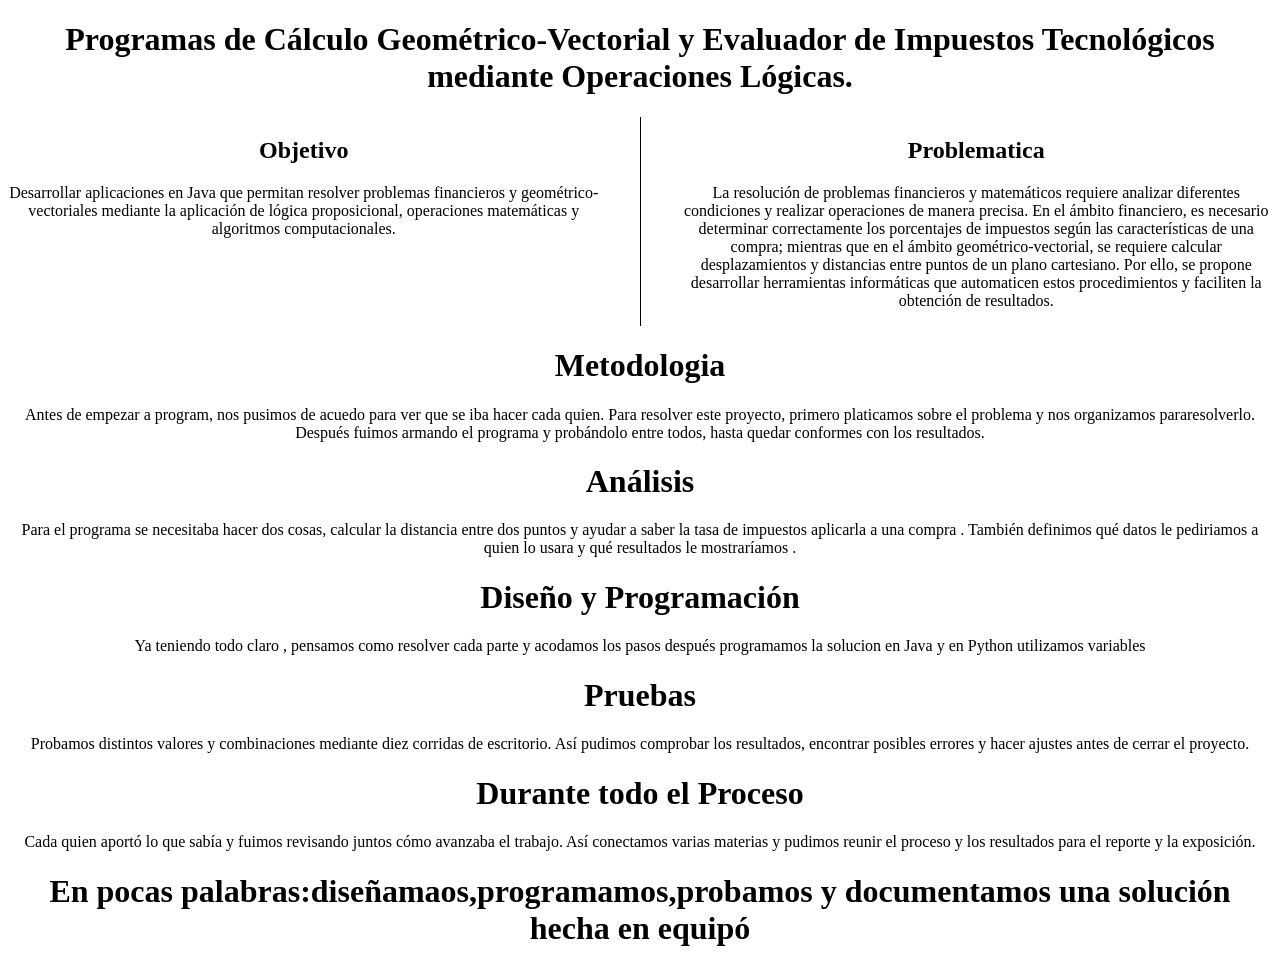
==== index.html @ 3c88379d "agregue el contenido de metodologia" ====
<!DOCTYPE html>
<html lang="es">
<head>
    <link rel="stylesheet" href="css/estilos.css">
    <meta charset="UTF-8">
    <meta name="viewport" content="width=device-width, initial-scale=1.0">
    <title>Document</title>
</head>
<body> <h1>Programas de Cálculo Geométrico-Vectorial y Evaluador de Impuestos Tecnológicos mediante Operaciones Lógicas.</h1>
    <div class="contenedor"> 

     <div class="objetivos">
     <h2>Objetivo</h2>
       <p>Desarrollar aplicaciones en Java que permitan resolver problemas financieros y geométrico-vectoriales mediante la aplicación de lógica proposicional, operaciones matemáticas y algoritmos computacionales.</p>
        </div> 
    <div class="problematica"><h2>Problematica</h2>
     <p>La resolución de problemas financieros y matemáticos requiere analizar diferentes condiciones y realizar operaciones de manera precisa. En el ámbito financiero, es necesario determinar correctamente los porcentajes de impuestos según las características de una compra; mientras que en el ámbito geométrico-vectorial, se requiere calcular desplazamientos y distancias entre puntos de un plano cartesiano. Por ello, se propone desarrollar herramientas informáticas que automaticen estos procedimientos y faciliten la obtención de resultados.</div>
  </div>
   <div class="Metodologia"></div>
  <b><h1>Metodologia </h1></b>
<p>Antes de  empezar a program, nos pusimos de acuedo para ver que se iba hacer cada quien. Para  resolver este proyecto, primero platicamos sobre el problema y nos organizamos pararesolverlo. Después fuimos armando el programa y probándolo entre todos, hasta quedar conformes con los resultados.     </p>
<b><h1>Análisis </h1></b>
<p>Para el programa  se necesitaba hacer  dos cosas, calcular la distancia entre dos puntos y ayudar  a saber la tasa de impuestos aplicarla a una compra . También definimos qué  datos le pediriamos  a quien  lo usara y qué  resultados le mostraríamos . </p>
<b><h1>Diseño y Programación </h1></b>
<p> Ya teniendo todo claro , pensamos como resolver  cada parte  y acodamos  los pasos  después  programamos la solucion en Java y en Python utilizamos  variables </p>
<b><h1> Pruebas </h1></b>
<p>Probamos distintos valores y combinaciones mediante diez corridas de escritorio. Así pudimos comprobar los resultados, encontrar posibles errores y hacer ajustes antes de cerrar el proyecto. </p>
<b><h1> Durante todo el  Proceso  </h1></b>
<p>Cada quien  aportó lo que sabía y fuimos  revisando juntos cómo avanzaba el trabajo. Así  conectamos  varias  materias  y pudimos  reunir el proceso y los resultados  para  el reporte y la exposición. </p>
<b><h1>En  pocas palabras:diseñamaos,programamos,probamos y documentamos una solución hecha en equipó</h1></b>
</div>
</body>
</html>
---- css/estilos.css ----
h1 {
    text-align: center;
}
p, h2 {
    text-align: center;
}
.contenedor {
    display: flex;
    gap: 40px;
}

.objetivos {
    flex: 1;
    border-right: 1px solid black;
    padding-right: 40px;
}

.problematica {
    flex: 1;
}
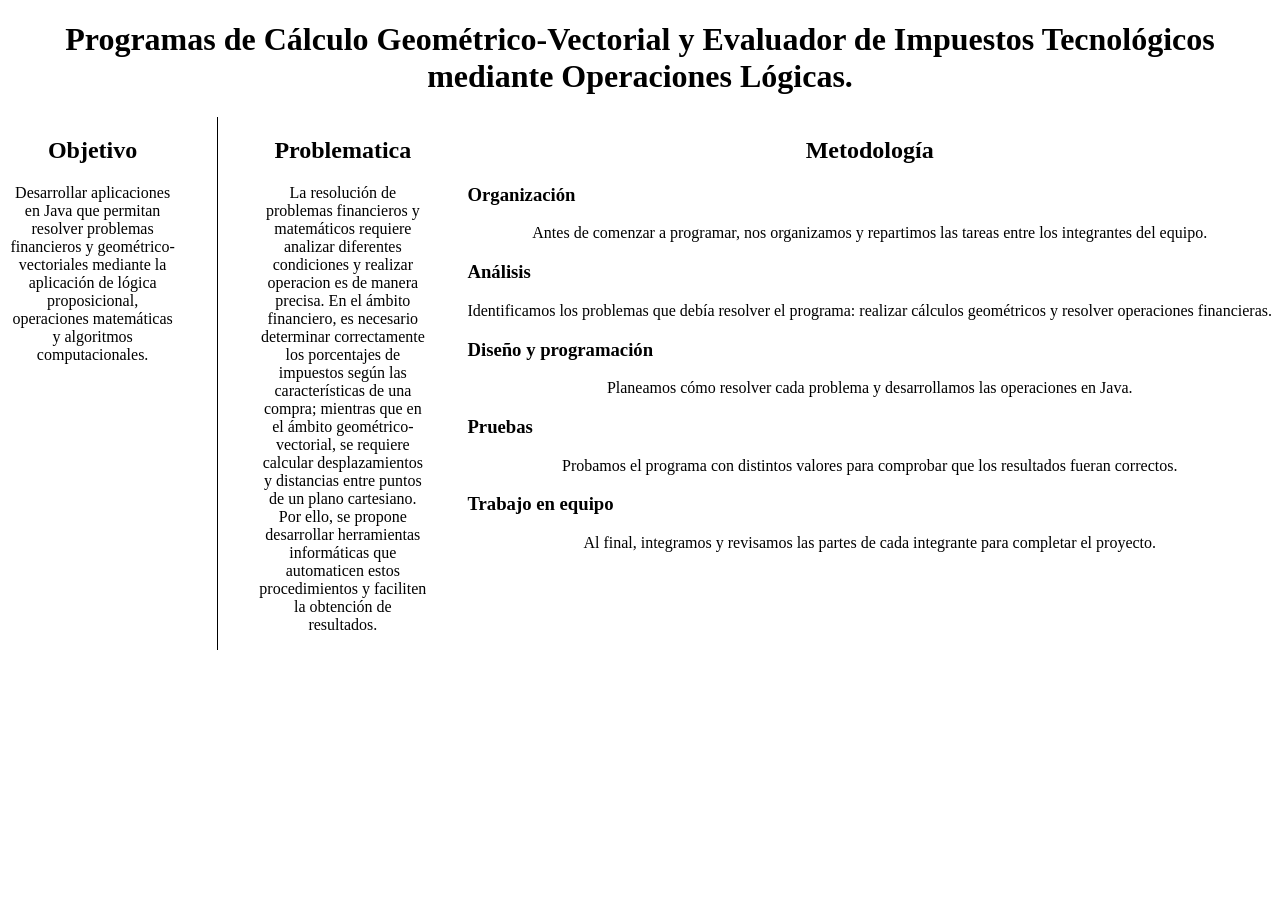
==== commit 05c084c7: "agregue el contenido de metodologia con main" ====
--- a/index.html
+++ b/index.html
@@ -14,20 +14,27 @@
        <p>Desarrollar aplicaciones en Java que permitan resolver problemas financieros y geométrico-vectoriales mediante la aplicación de lógica proposicional, operaciones matemáticas y algoritmos computacionales.</p>
         </div> 
     <div class="problematica"><h2>Problematica</h2>
-     <p>La resolución de problemas financieros y matemáticos requiere analizar diferentes condiciones y realizar operaciones de manera precisa. En el ámbito financiero, es necesario determinar correctamente los porcentajes de impuestos según las características de una compra; mientras que en el ámbito geométrico-vectorial, se requiere calcular desplazamientos y distancias entre puntos de un plano cartesiano. Por ello, se propone desarrollar herramientas informáticas que automaticen estos procedimientos y faciliten la obtención de resultados.</div>
-  </div>
-   <div class="Metodologia"></div>
-  <b><h1>Metodologia </h1></b>
-<p>Antes de  empezar a program, nos pusimos de acuedo para ver que se iba hacer cada quien. Para  resolver este proyecto, primero platicamos sobre el problema y nos organizamos pararesolverlo. Después fuimos armando el programa y probándolo entre todos, hasta quedar conformes con los resultados.     </p>
-<b><h1>Análisis </h1></b>
-<p>Para el programa  se necesitaba hacer  dos cosas, calcular la distancia entre dos puntos y ayudar  a saber la tasa de impuestos aplicarla a una compra . También definimos qué  datos le pediriamos  a quien  lo usara y qué  resultados le mostraríamos . </p>
-<b><h1>Diseño y Programación </h1></b>
-<p> Ya teniendo todo claro , pensamos como resolver  cada parte  y acodamos  los pasos  después  programamos la solucion en Java y en Python utilizamos  variables </p>
-<b><h1> Pruebas </h1></b>
-<p>Probamos distintos valores y combinaciones mediante diez corridas de escritorio. Así pudimos comprobar los resultados, encontrar posibles errores y hacer ajustes antes de cerrar el proyecto. </p>
-<b><h1> Durante todo el  Proceso  </h1></b>
-<p>Cada quien  aportó lo que sabía y fuimos  revisando juntos cómo avanzaba el trabajo. Así  conectamos  varias  materias  y pudimos  reunir el proceso y los resultados  para  el reporte y la exposición. </p>
-<b><h1>En  pocas palabras:diseñamaos,programamos,probamos y documentamos una solución hecha en equipó</h1></b>
+     <p>La resolución de problemas financieros y matemáticos requiere analizar diferentes condiciones y realizar operacion
+        es de manera precisa. En el ámbito financiero, es necesario determinar correctamente los porcentajes de impuestos según las características de una compra; mientras que en el ámbito geométrico-vectorial, se requiere calcular desplazamientos y distancias entre puntos de un plano cartesiano. Por ello, se propone desarrollar herramientas informáticas que automaticen estos procedimientos y faciliten la obtención de resultados.</div>
+ 
+        <div class="metodologia">
+  <h2>Metodología</h2>
+
+  <h3>Organización</h3>
+  <p>Antes de comenzar a programar, nos organizamos y repartimos las tareas entre los integrantes del equipo.</p>
+
+  <h3>Análisis</h3>
+  <p>Identificamos los problemas que debía resolver el programa: realizar cálculos geométricos y resolver operaciones financieras.</p>
+
+  <h3>Diseño y programación</h3>
+  <p>Planeamos cómo resolver cada problema y desarrollamos las operaciones en Java.</p>
+
+  <h3>Pruebas</h3>
+  <p>Probamos el programa con distintos valores para comprobar que los resultados fueran correctos.</p>
+
+  <h3>Trabajo en equipo</h3>
+  <p>Al final, integramos y revisamos las partes de cada integrante para completar el proyecto.</p>
 </div>
+    </div>
 </body>
 </html>
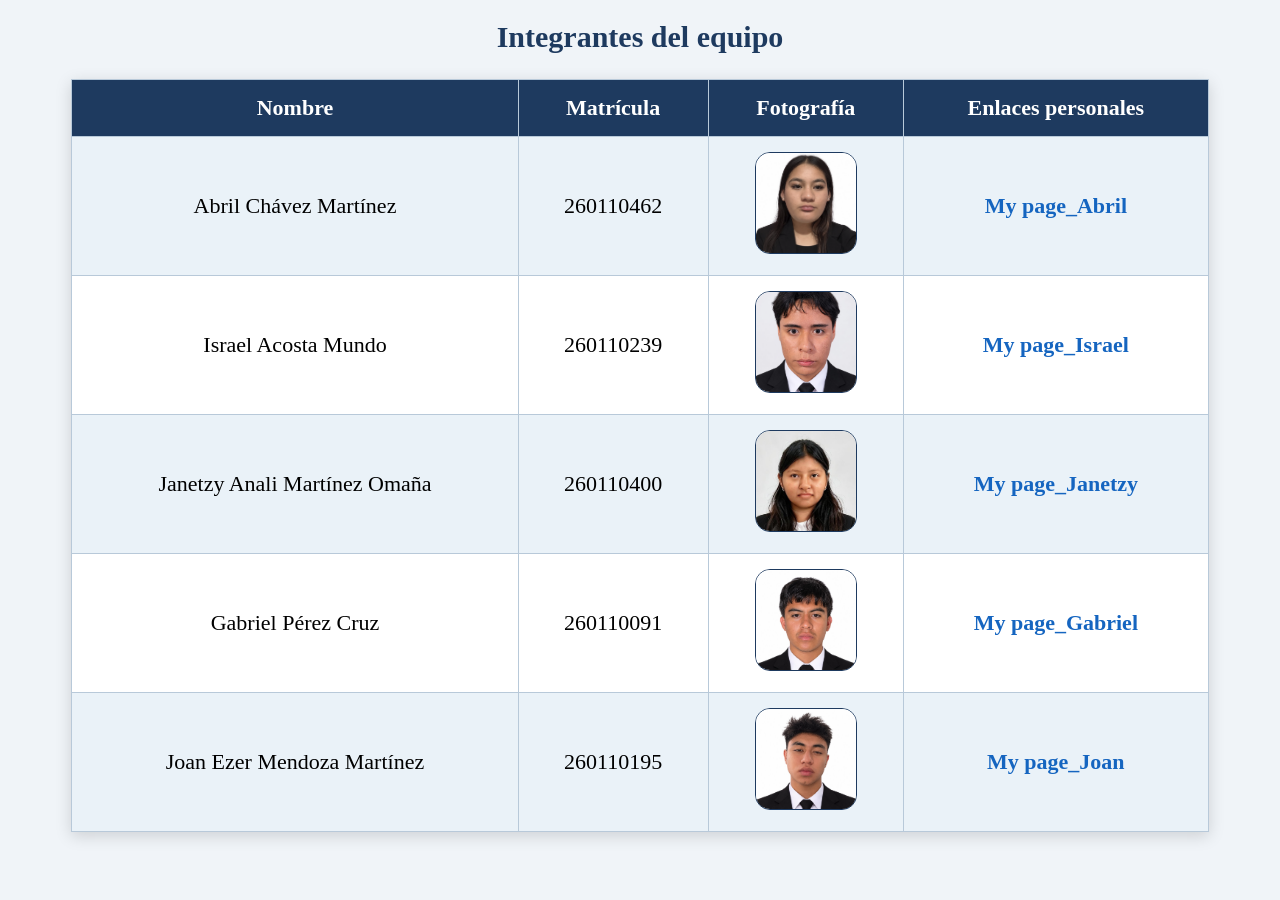
==== commit b5938a3b: "Se agrego tabla de datos" ====
--- a/index.html
+++ b/index.html
@@ -1,40 +1,67 @@
 <!DOCTYPE html>
-<html lang="es">
+<html>
 <head>
+    <title>Mi proyecto</title>
     <link rel="stylesheet" href="css/estilos.css">
-    <meta charset="UTF-8">
-    <meta name="viewport" content="width=device-width, initial-scale=1.0">
-    <title>Document</title>
 </head>
-<body> <h1>Programas de Cálculo Geométrico-Vectorial y Evaluador de Impuestos Tecnológicos mediante Operaciones Lógicas.</h1>
-    <div class="contenedor"> 
 
-     <div class="objetivos">
-     <h2>Objetivo</h2>
-       <p>Desarrollar aplicaciones en Java que permitan resolver problemas financieros y geométrico-vectoriales mediante la aplicación de lógica proposicional, operaciones matemáticas y algoritmos computacionales.</p>
-        </div> 
-    <div class="problematica"><h2>Problematica</h2>
-     <p>La resolución de problemas financieros y matemáticos requiere analizar diferentes condiciones y realizar operacion
-        es de manera precisa. En el ámbito financiero, es necesario determinar correctamente los porcentajes de impuestos según las características de una compra; mientras que en el ámbito geométrico-vectorial, se requiere calcular desplazamientos y distancias entre puntos de un plano cartesiano. Por ello, se propone desarrollar herramientas informáticas que automaticen estos procedimientos y faciliten la obtención de resultados.</div>
- 
-        <div class="metodologia">
-  <h2>Metodología</h2>
+<body>
+<h1>Integrantes del equipo</h1>
 
-  <h3>Organización</h3>
-  <p>Antes de comenzar a programar, nos organizamos y repartimos las tareas entre los integrantes del equipo.</p>
+<table>
+    <tr>
+        <th>Nombre</th>
+        <th>Matrícula</th>
+        <th>Fotografía</th>
+        <th>Enlaces personales</th>
+    </tr>
 
-  <h3>Análisis</h3>
-  <p>Identificamos los problemas que debía resolver el programa: realizar cálculos geométricos y resolver operaciones financieras.</p>
+    <tr>
+        <td>Abril Chávez Martínez</td>
+        <td>260110462</td>
+        <td><img src="integrante1.jpg.png" width="100"></td>
+        <td><a href="https://260110462-beep.github.io/my-page/" target="_blank">
+            My page_Abril
+        </a></td>
+    </tr>
 
-  <h3>Diseño y programación</h3>
-  <p>Planeamos cómo resolver cada problema y desarrollamos las operaciones en Java.</p>
+    <tr>
+        <td>Israel Acosta Mundo</td>
+        <td>260110239</td>
+        <td><img src="integrante2.jpg.jpeg" width="100"></td>
+        <td><a href="https://mymund.github.io/My-Page/" target="_blank">
+            My page_Israel
+        </a></td>
+    </tr>
 
-  <h3>Pruebas</h3>
-  <p>Probamos el programa con distintos valores para comprobar que los resultados fueran correctos.</p>
+    <tr>
+        <td>Janetzy Anali Martínez Omaña</td>
+        <td>260110400</td>
+        <td><img src="integrante3.jpg.jpeg" width="100"></td>
+        <td><a href="https://260110400-commits.github.io/mypaguina/" target="_blank">
+            My page_Janetzy
+        </a></td>
+    </tr>
 
-  <h3>Trabajo en equipo</h3>
-  <p>Al final, integramos y revisamos las partes de cada integrante para completar el proyecto.</p>
-</div>
-    </div>
+    <tr>
+        <td>Gabriel Pérez Cruz</td>
+        <td>260110091</td>
+        <td><img src="integrante4.jpg.jpeg" width="100"></td>
+        <td> <a href="https://gabo10-debug.github.io/my-page/" target="_blank">
+            My page_Gabriel
+        </a></td>
+    </tr>
+
+    <tr>
+        <td>Joan Ezer Mendoza Martínez</td>
+        <td>260110195</td>
+        <td><img src="integrante5.jpg.jpeg" width="100"></td>
+        <td> <a href="https://joanezer.github.io/my-page/" target="_blank">
+            My page_Joan
+        </a></td>
+    </tr>
+</table>
+
+
 </body>
-</html>
+</html>
--- a/css/estilos.css
+++ b/css/estilos.css
@@ -1,20 +1,64 @@
+body {
+    background-color: #F0F4F8;
+}
 h1 {
     text-align: center;
+    font-size: 30px;
+    color: #1E3A5F;
 }
-p, h2 {
+
+table {
+    width: 90%;
+    margin: 25px auto;
+    border-collapse: collapse;
+    border: 1px solid #1E3A5F;
+    box-shadow: 0px 4px 15px rgba(0, 0, 0, 0.15);
+}
+
+th {
+    font-size: 22px;
+    background-color: #1E3A5F;
+    color: white;
+}
+
+td {
+    font-size: 22px;
+}
+
+th, td {
+    border: 1.5px solid #B8C9D9;
+    padding: 15px;
     text-align: center;
 }
-.contenedor {
-    display: flex;
-    gap: 40px;
+
+tr:nth-child(even) {
+    background-color: #EAF2F8;
 }
 
-.objetivos {
-    flex: 1;
-    border-right: 1px solid black;
-    padding-right: 40px;
+tr:nth-child(odd) {
+    background-color: white;
 }
 
-.problematica {
-    flex: 1;
-}+tr:hover {
+    background-color: #D6EAF8;
+    transition: 0.3s;
+}
+
+td img {
+    width: 100px;
+    height: 100px;
+    object-fit: cover;
+    border-radius: 15px;
+    border: 0.5px solid #1E3A5F;
+}
+
+a {
+    color: #1565C0;
+    text-decoration: none;
+    font-weight: bold;
+}
+
+a:hover {
+    color: #E67E22;
+    text-decoration: underline;
+}
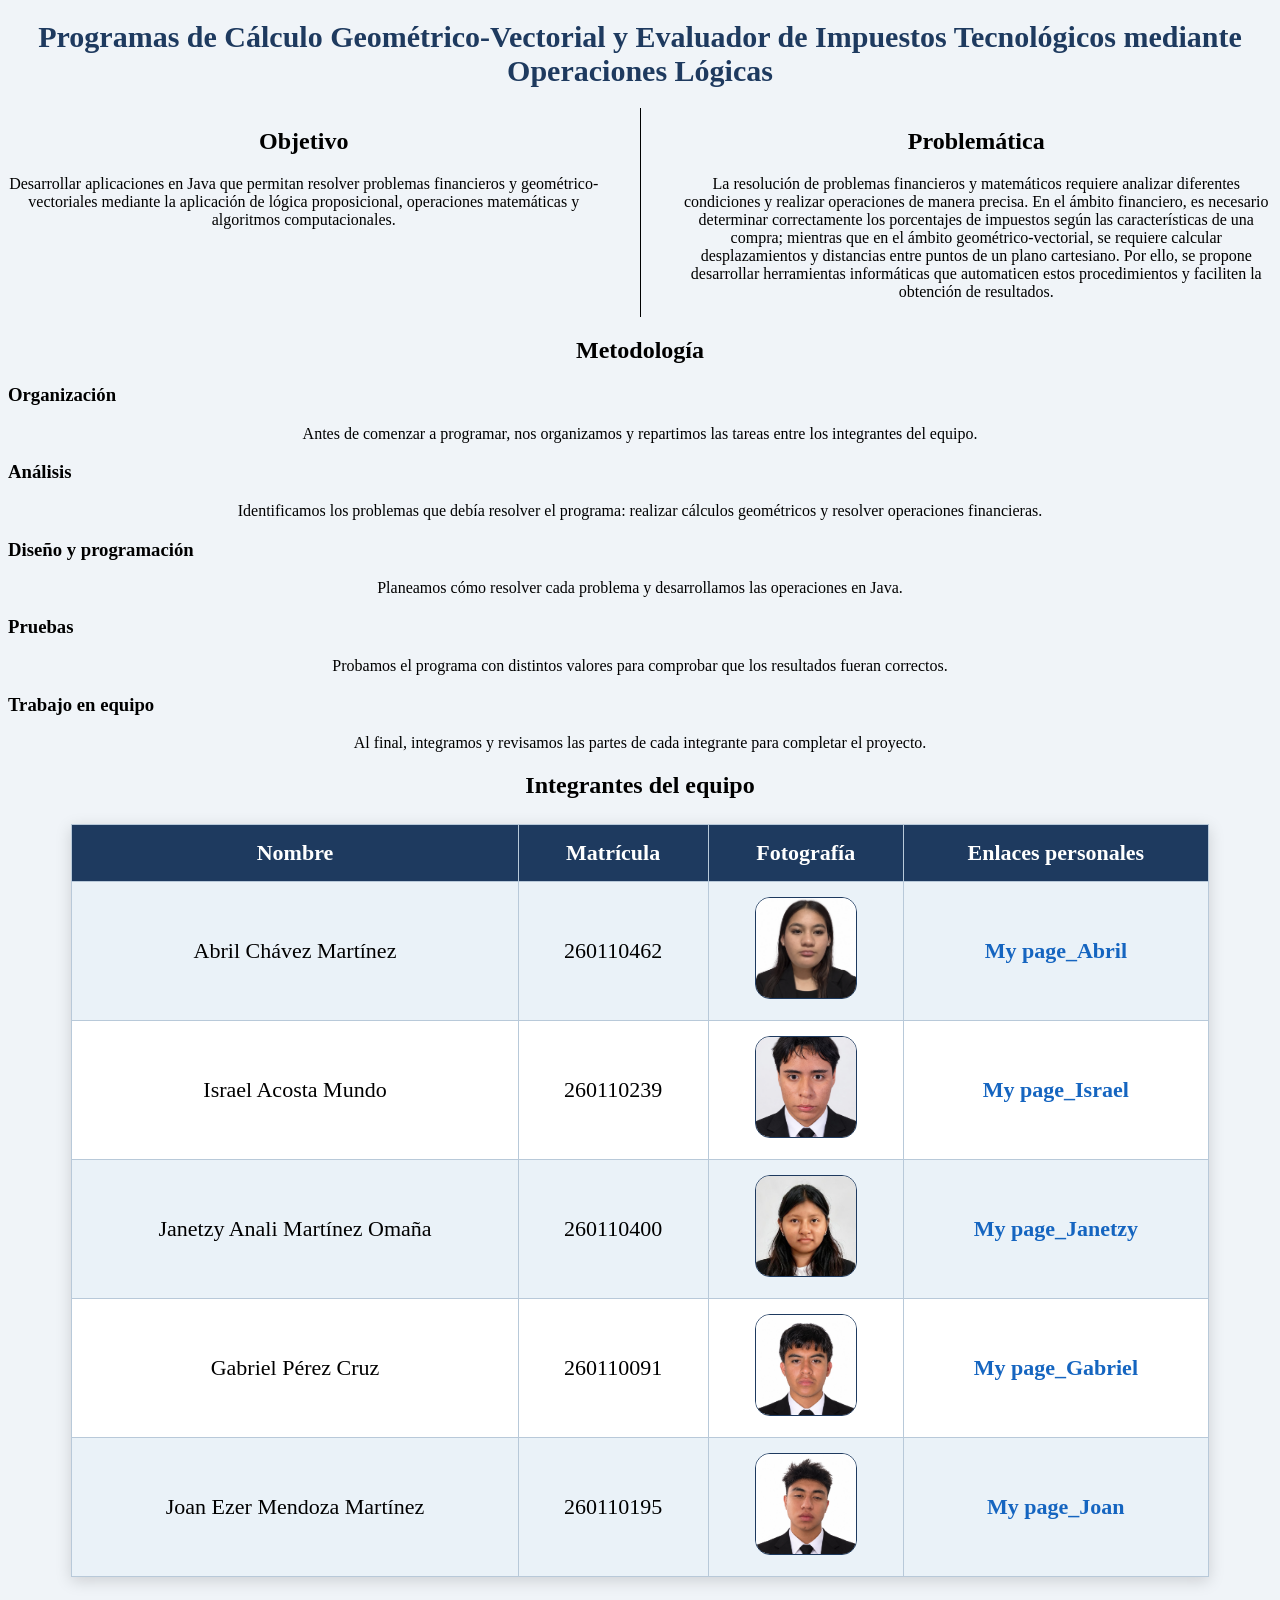
==== commit ba2c0056: "Se resolvio problema de ramas" ====
--- a/index.html
+++ b/index.html
@@ -1,67 +1,95 @@
+
 <!DOCTYPE html>
-<html>
+<html lang="es">
 <head>
+    <meta charset="UTF-8">
+    <meta name="viewport" content="width=device-width, initial-scale=1.0">
     <title>Mi proyecto</title>
     <link rel="stylesheet" href="css/estilos.css">
 </head>
 
 <body>
-<h1>Integrantes del equipo</h1>
 
-<table>
-    <tr>
-        <th>Nombre</th>
-        <th>Matrícula</th>
-        <th>Fotografía</th>
-        <th>Enlaces personales</th>
-    </tr>
+    <h1>Programas de Cálculo Geométrico-Vectorial y Evaluador de Impuestos Tecnológicos mediante Operaciones Lógicas</h1>
 
-    <tr>
-        <td>Abril Chávez Martínez</td>
-        <td>260110462</td>
-        <td><img src="integrante1.jpg.png" width="100"></td>
-        <td><a href="https://260110462-beep.github.io/my-page/" target="_blank">
-            My page_Abril
-        </a></td>
-    </tr>
+    <div class="contenedor">
 
-    <tr>
-        <td>Israel Acosta Mundo</td>
-        <td>260110239</td>
-        <td><img src="integrante2.jpg.jpeg" width="100"></td>
-        <td><a href="https://mymund.github.io/My-Page/" target="_blank">
-            My page_Israel
-        </a></td>
-    </tr>
+        <div class="objetivos">
+            <h2>Objetivo</h2>
+            <p>Desarrollar aplicaciones en Java que permitan resolver problemas financieros y geométrico-vectoriales mediante la aplicación de lógica proposicional, operaciones matemáticas y algoritmos computacionales.</p>
+        </div>
 
-    <tr>
-        <td>Janetzy Anali Martínez Omaña</td>
-        <td>260110400</td>
-        <td><img src="integrante3.jpg.jpeg" width="100"></td>
-        <td><a href="https://260110400-commits.github.io/mypaguina/" target="_blank">
-            My page_Janetzy
-        </a></td>
-    </tr>
+        <div class="problematica">
+            <h2>Problemática</h2>
+            <p>La resolución de problemas financieros y matemáticos requiere analizar diferentes condiciones y realizar operaciones de manera precisa. En el ámbito financiero, es necesario determinar correctamente los porcentajes de impuestos según las características de una compra; mientras que en el ámbito geométrico-vectorial, se requiere calcular desplazamientos y distancias entre puntos de un plano cartesiano. Por ello, se propone desarrollar herramientas informáticas que automaticen estos procedimientos y faciliten la obtención de resultados.</p>
+        </div>
 
-    <tr>
-        <td>Gabriel Pérez Cruz</td>
-        <td>260110091</td>
-        <td><img src="integrante4.jpg.jpeg" width="100"></td>
-        <td> <a href="https://gabo10-debug.github.io/my-page/" target="_blank">
-            My page_Gabriel
-        </a></td>
-    </tr>
+    </div>
 
-    <tr>
-        <td>Joan Ezer Mendoza Martínez</td>
-        <td>260110195</td>
-        <td><img src="integrante5.jpg.jpeg" width="100"></td>
-        <td> <a href="https://joanezer.github.io/my-page/" target="_blank">
-            My page_Joan
-        </a></td>
-    </tr>
-</table>
+    <div class="metodologia">
+        <h2>Metodología</h2>
 
+        <h3>Organización</h3>
+        <p>Antes de comenzar a programar, nos organizamos y repartimos las tareas entre los integrantes del equipo.</p>
+
+        <h3>Análisis</h3>
+        <p>Identificamos los problemas que debía resolver el programa: realizar cálculos geométricos y resolver operaciones financieras.</p>
+
+        <h3>Diseño y programación</h3>
+        <p>Planeamos cómo resolver cada problema y desarrollamos las operaciones en Java.</p>
+
+        <h3>Pruebas</h3>
+        <p>Probamos el programa con distintos valores para comprobar que los resultados fueran correctos.</p>
+
+        <h3>Trabajo en equipo</h3>
+        <p>Al final, integramos y revisamos las partes de cada integrante para completar el proyecto.</p>
+    </div>
+
+    <h2>Integrantes del equipo</h2>
+
+    <table>
+        <tr>
+            <th>Nombre</th>
+            <th>Matrícula</th>
+            <th>Fotografía</th>
+            <th>Enlaces personales</th>
+        </tr>
+
+        <tr>
+            <td>Abril Chávez Martínez</td>
+            <td>260110462</td>
+            <td><img src="integrante1.jpg.png" width="100"></td>
+            <td><a href="https://260110462-beep.github.io/my-page/" target="_blank">My page_Abril</a></td>
+        </tr>
+
+        <tr>
+            <td>Israel Acosta Mundo</td>
+            <td>260110239</td>
+            <td><img src="integrante2.jpg.jpeg" width="100"></td>
+            <td><a href="https://mymund.github.io/My-Page/" target="_blank">My page_Israel</a></td>
+        </tr>
+
+        <tr>
+            <td>Janetzy Anali Martínez Omaña</td>
+            <td>260110400</td>
+            <td><img src="integrante3.jpg.jpeg" width="100"></td>
+            <td><a href="https://260110400-commits.github.io/mypaguina/" target="_blank">My page_Janetzy</a></td>
+        </tr>
+
+        <tr>
+            <td>Gabriel Pérez Cruz</td>
+            <td>260110091</td>
+            <td><img src="integrante4.jpg.jpeg" width="100"></td>
+            <td><a href="https://gabo10-debug.github.io/my-page/" target="_blank">My page_Gabriel</a></td>
+        </tr>
+
+        <tr>
+            <td>Joan Ezer Mendoza Martínez</td>
+            <td>260110195</td>
+            <td><img src="integrante5.jpg.jpeg" width="100"></td>
+            <td><a href="https://joanezer.github.io/my-page/" target="_blank">My page_Joan</a></td>
+        </tr>
+    </table>
 
 </body>
-</html>+</html>
--- a/css/estilos.css
+++ b/css/estilos.css
@@ -1,12 +1,35 @@
+
 body {
     background-color: #F0F4F8;
 }
+
 h1 {
     text-align: center;
     font-size: 30px;
     color: #1E3A5F;
 }
 
+p, h2 {
+    text-align: center;
+}
+
+/* Secciones de objetivos y problemática */
+.contenedor {
+    display: flex;
+    gap: 40px;
+}
+
+.objetivos {
+    flex: 1;
+    border-right: 1px solid black;
+    padding-right: 40px;
+}
+
+.problematica {
+    flex: 1;
+}
+
+/* Tabla de integrantes */
 table {
     width: 90%;
     margin: 25px auto;
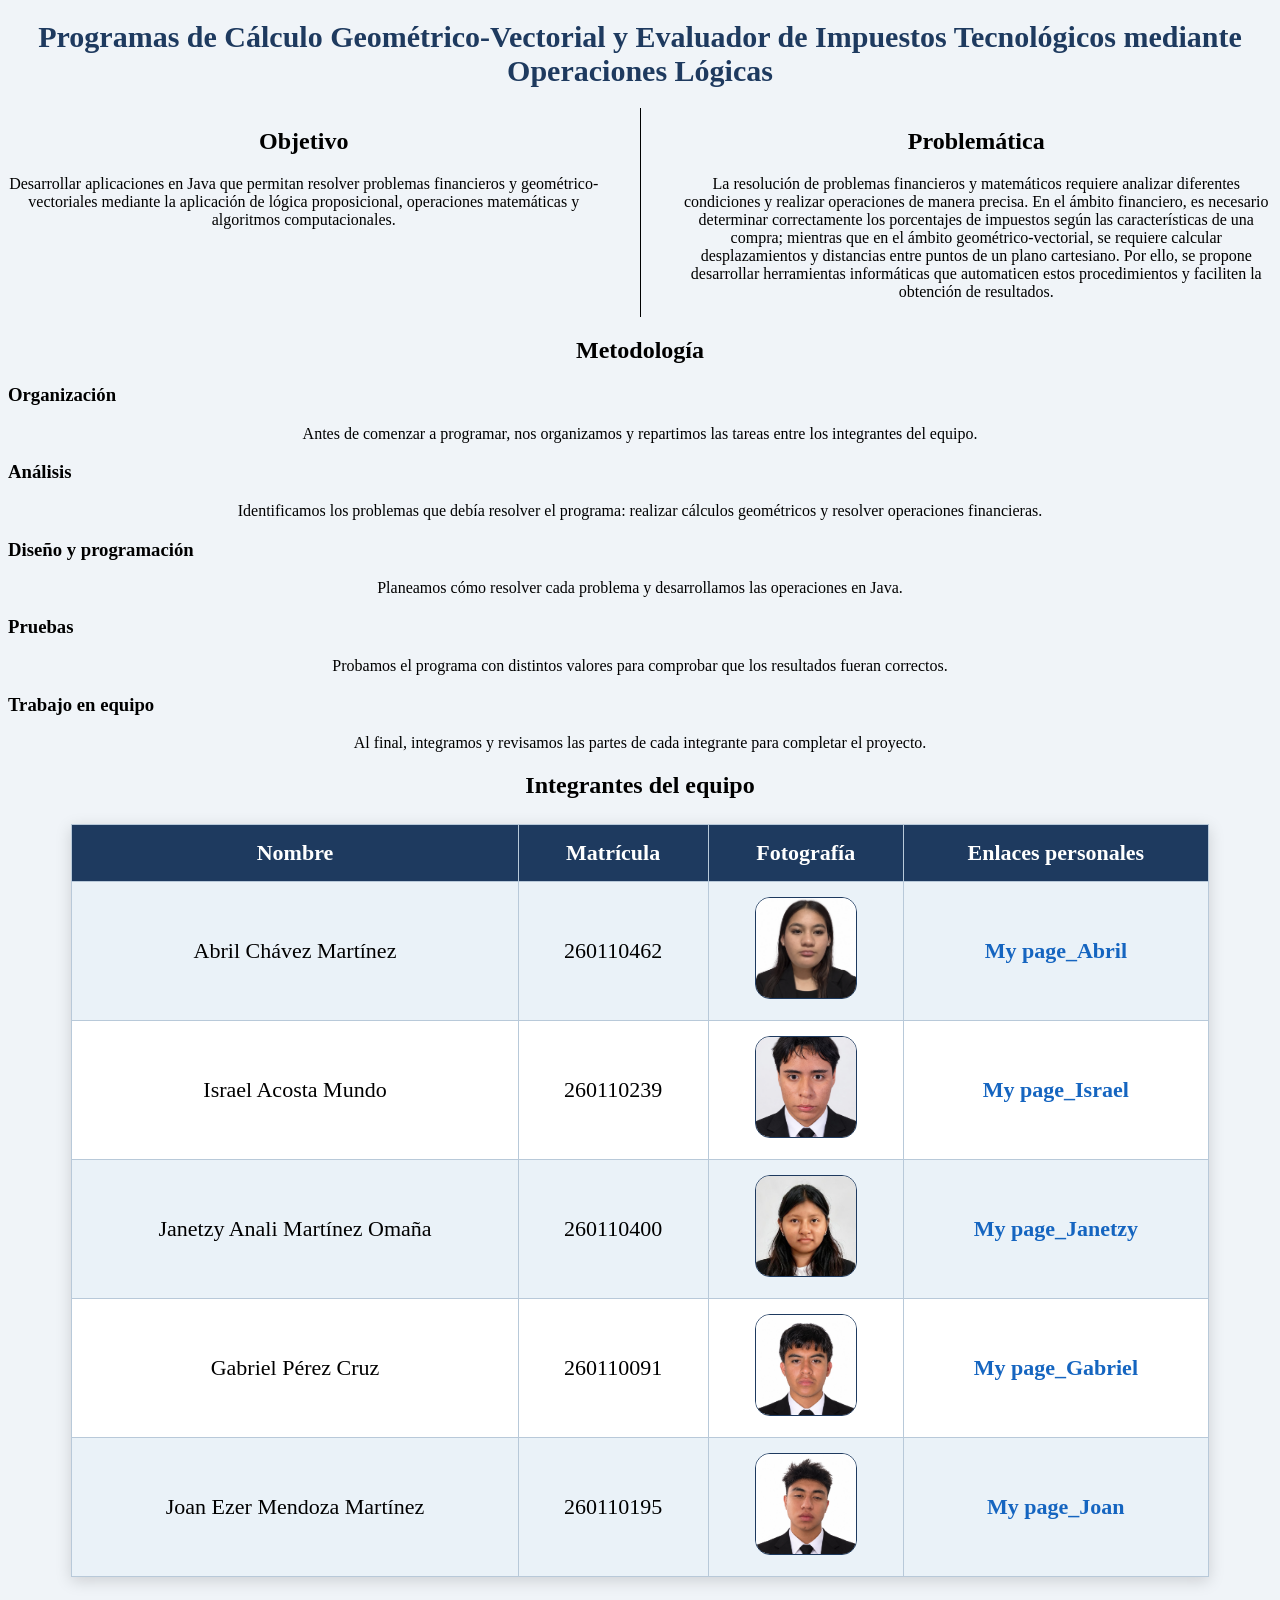
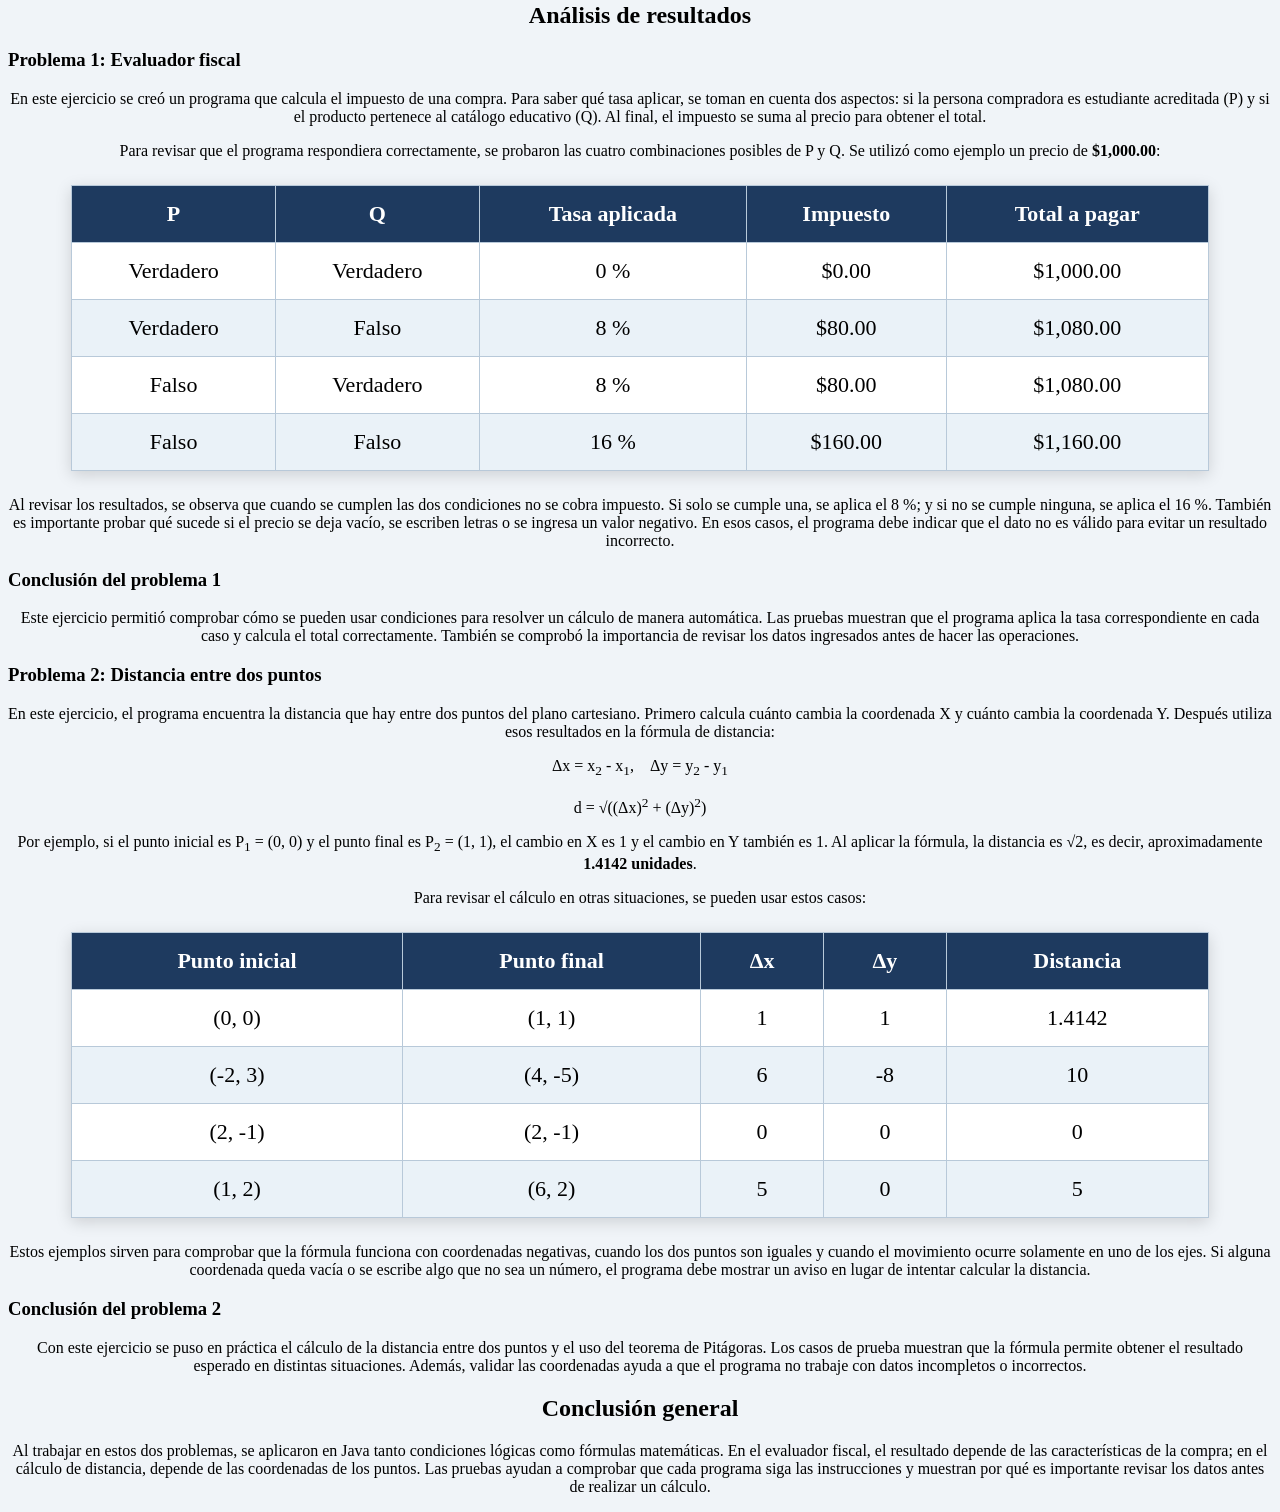
==== commit 53884ea1: "T12:agrege un analisis y conclusion del problema 1y2" ====
--- a/index.html
+++ b/index.html
@@ -58,38 +58,218 @@
         <tr>
             <td>Abril Chávez Martínez</td>
             <td>260110462</td>
-            <td><img src="integrante1.jpg.png" width="100"></td>
+            <td><img src="Imagenes/Integrantes/integrante1.jpg.png" width="100"></td>
             <td><a href="https://260110462-beep.github.io/my-page/" target="_blank">My page_Abril</a></td>
         </tr>
 
         <tr>
             <td>Israel Acosta Mundo</td>
             <td>260110239</td>
-            <td><img src="integrante2.jpg.jpeg" width="100"></td>
+            <td><img src="Imagenes/Integrantes/integrante2.jpg.jpeg" width="100"></td>
             <td><a href="https://mymund.github.io/My-Page/" target="_blank">My page_Israel</a></td>
         </tr>
 
         <tr>
             <td>Janetzy Anali Martínez Omaña</td>
             <td>260110400</td>
-            <td><img src="integrante3.jpg.jpeg" width="100"></td>
+            <td><img src="Imagenes/Integrantes/integrante3.jpg.jpeg" width="100"></td>
             <td><a href="https://260110400-commits.github.io/mypaguina/" target="_blank">My page_Janetzy</a></td>
         </tr>
 
         <tr>
             <td>Gabriel Pérez Cruz</td>
             <td>260110091</td>
-            <td><img src="integrante4.jpg.jpeg" width="100"></td>
+            <td><img src="Imagenes/Integrantes/integrante4.jpg.jpeg" width="100"></td>
             <td><a href="https://gabo10-debug.github.io/my-page/" target="_blank">My page_Gabriel</a></td>
         </tr>
 
         <tr>
             <td>Joan Ezer Mendoza Martínez</td>
             <td>260110195</td>
-            <td><img src="integrante5.jpg.jpeg" width="100"></td>
+            <td><img src="Imagenes/Integrantes/integrante5.jpg.jpeg" width="100"></td>
             <td><a href="https://joanezer.github.io/my-page/" target="_blank">My page_Joan</a></td>
         </tr>
     </table>
+    <h2>Análisis de resultados</h2>
+
+    <h3>Problema 1: Evaluador fiscal</h3>
+
+    <p>
+        En este ejercicio se creó un programa que calcula el impuesto de una compra.
+        Para saber qué tasa aplicar, se toman en cuenta dos aspectos: si la persona
+        compradora es estudiante acreditada (P) y si el producto pertenece al
+        catálogo educativo (Q). Al final, el impuesto se suma al precio para obtener
+        el total.
+    </p>
+
+    <p>
+        Para revisar que el programa respondiera correctamente, se probaron las
+        cuatro combinaciones posibles de P y Q. Se utilizó como ejemplo un precio de
+        <strong>$1,000.00</strong>:
+    </p>
+
+    <table border="1">
+        <thead>
+            <tr>
+                <th>P</th>
+                <th>Q</th>
+                <th>Tasa aplicada</th>
+                <th>Impuesto</th>
+                <th>Total a pagar</th>
+            </tr>
+        </thead>
+        <tbody>
+            <tr>
+                <td>Verdadero</td>
+                <td>Verdadero</td>
+                <td>0 %</td>
+                <td>$0.00</td>
+                <td>$1,000.00</td>
+            </tr>
+            <tr>
+                <td>Verdadero</td>
+                <td>Falso</td>
+                <td>8 %</td>
+                <td>$80.00</td>
+                <td>$1,080.00</td>
+            </tr>
+            <tr>
+                <td>Falso</td>
+                <td>Verdadero</td>
+                <td>8 %</td>
+                <td>$80.00</td>
+                <td>$1,080.00</td>
+            </tr>
+            <tr>
+                <td>Falso</td>
+                <td>Falso</td>
+                <td>16 %</td>
+                <td>$160.00</td>
+                <td>$1,160.00</td>
+            </tr>
+        </tbody>
+    </table>
+
+    <p>
+        Al revisar los resultados, se observa que cuando se cumplen las dos
+        condiciones no se cobra impuesto. Si solo se cumple una, se aplica el 8 %;
+        y si no se cumple ninguna, se aplica el 16 %. También es importante probar
+        qué sucede si el precio se deja vacío, se escriben letras o se ingresa un
+        valor negativo. En esos casos, el programa debe indicar que el dato no es
+        válido para evitar un resultado incorrecto.
+    </p>
+
+    <h3>Conclusión del problema 1</h3>
+
+    <p>
+        Este ejercicio permitió comprobar cómo se pueden usar condiciones para
+        resolver un cálculo de manera automática. Las pruebas muestran que el
+        programa aplica la tasa correspondiente en cada caso y calcula el total
+        correctamente. También se comprobó la importancia de revisar los datos
+        ingresados antes de hacer las operaciones.
+    </p>
+
+    <h3>Problema 2: Distancia entre dos puntos</h3>
+
+    <p>
+        En este ejercicio, el programa encuentra la distancia que hay entre dos
+        puntos del plano cartesiano. Primero calcula cuánto cambia la coordenada X
+        y cuánto cambia la coordenada Y. Después utiliza esos resultados en la
+        fórmula de distancia:
+    </p>
+
+    <p>
+        &Delta;x = x<sub>2</sub> - x<sub>1</sub>,
+        &nbsp;&nbsp;
+        &Delta;y = y<sub>2</sub> - y<sub>1</sub>
+    </p>
+
+    <p>
+        d = &radic;((&Delta;x)<sup>2</sup> + (&Delta;y)<sup>2</sup>)
+    </p>
+
+    <p>
+        Por ejemplo, si el punto inicial es P<sub>1</sub> = (0, 0) y el punto final
+        es P<sub>2</sub> = (1, 1), el cambio en X es 1 y el cambio en Y también es 1.
+        Al aplicar la fórmula, la distancia es &radic;2, es decir,
+        aproximadamente <strong>1.4142 unidades</strong>.
+    </p>
+
+    <p>
+        Para revisar el cálculo en otras situaciones, se pueden usar estos casos:
+    </p>
+
+    <table border="1">
+        <thead>
+            <tr>
+                <th>Punto inicial</th>
+                <th>Punto final</th>
+                <th>&Delta;x</th>
+                <th>&Delta;y</th>
+                <th>Distancia</th>
+            </tr>
+        </thead>
+        <tbody>
+            <tr>
+                <td>(0, 0)</td>
+                <td>(1, 1)</td>
+                <td>1</td>
+                <td>1</td>
+                <td>1.4142</td>
+            </tr>
+            <tr>
+                <td>(-2, 3)</td>
+                <td>(4, -5)</td>
+                <td>6</td>
+                <td>-8</td>
+                <td>10</td>
+            </tr>
+            <tr>
+                <td>(2, -1)</td>
+                <td>(2, -1)</td>
+                <td>0</td>
+                <td>0</td>
+                <td>0</td>
+            </tr>
+            <tr>
+                <td>(1, 2)</td>
+                <td>(6, 2)</td>
+                <td>5</td>
+                <td>0</td>
+                <td>5</td>
+            </tr>
+        </tbody>
+    </table>
+
+    <p>
+        Estos ejemplos sirven para comprobar que la fórmula funciona con coordenadas
+        negativas, cuando los dos puntos son iguales y cuando el movimiento ocurre
+        solamente en uno de los ejes. Si alguna coordenada queda vacía o se escribe
+        algo que no sea un número, el programa debe mostrar un aviso en lugar de
+        intentar calcular la distancia.
+    </p>
+
+    <h3>Conclusión del problema 2</h3>
+
+    <p>
+        Con este ejercicio se puso en práctica el cálculo de la distancia entre dos
+        puntos y el uso del teorema de Pitágoras. Los casos de prueba muestran que
+        la fórmula permite obtener el resultado esperado en distintas situaciones.
+        Además, validar las coordenadas ayuda a que el programa no trabaje con datos
+        incompletos o incorrectos.
+    </p>
+
+    <h2>Conclusión general</h2>
+
+    <p>
+        Al trabajar en estos dos problemas, se aplicaron en Java tanto condiciones
+        lógicas como fórmulas matemáticas. En el evaluador fiscal, el resultado
+        depende de las características de la compra; en el cálculo de distancia,
+        depende de las coordenadas de los puntos. Las pruebas ayudan a comprobar
+        que cada programa siga las instrucciones y muestran por qué es importante
+        revisar los datos antes de realizar un cálculo.
+    </p>
+
 
 </body>
 </html>
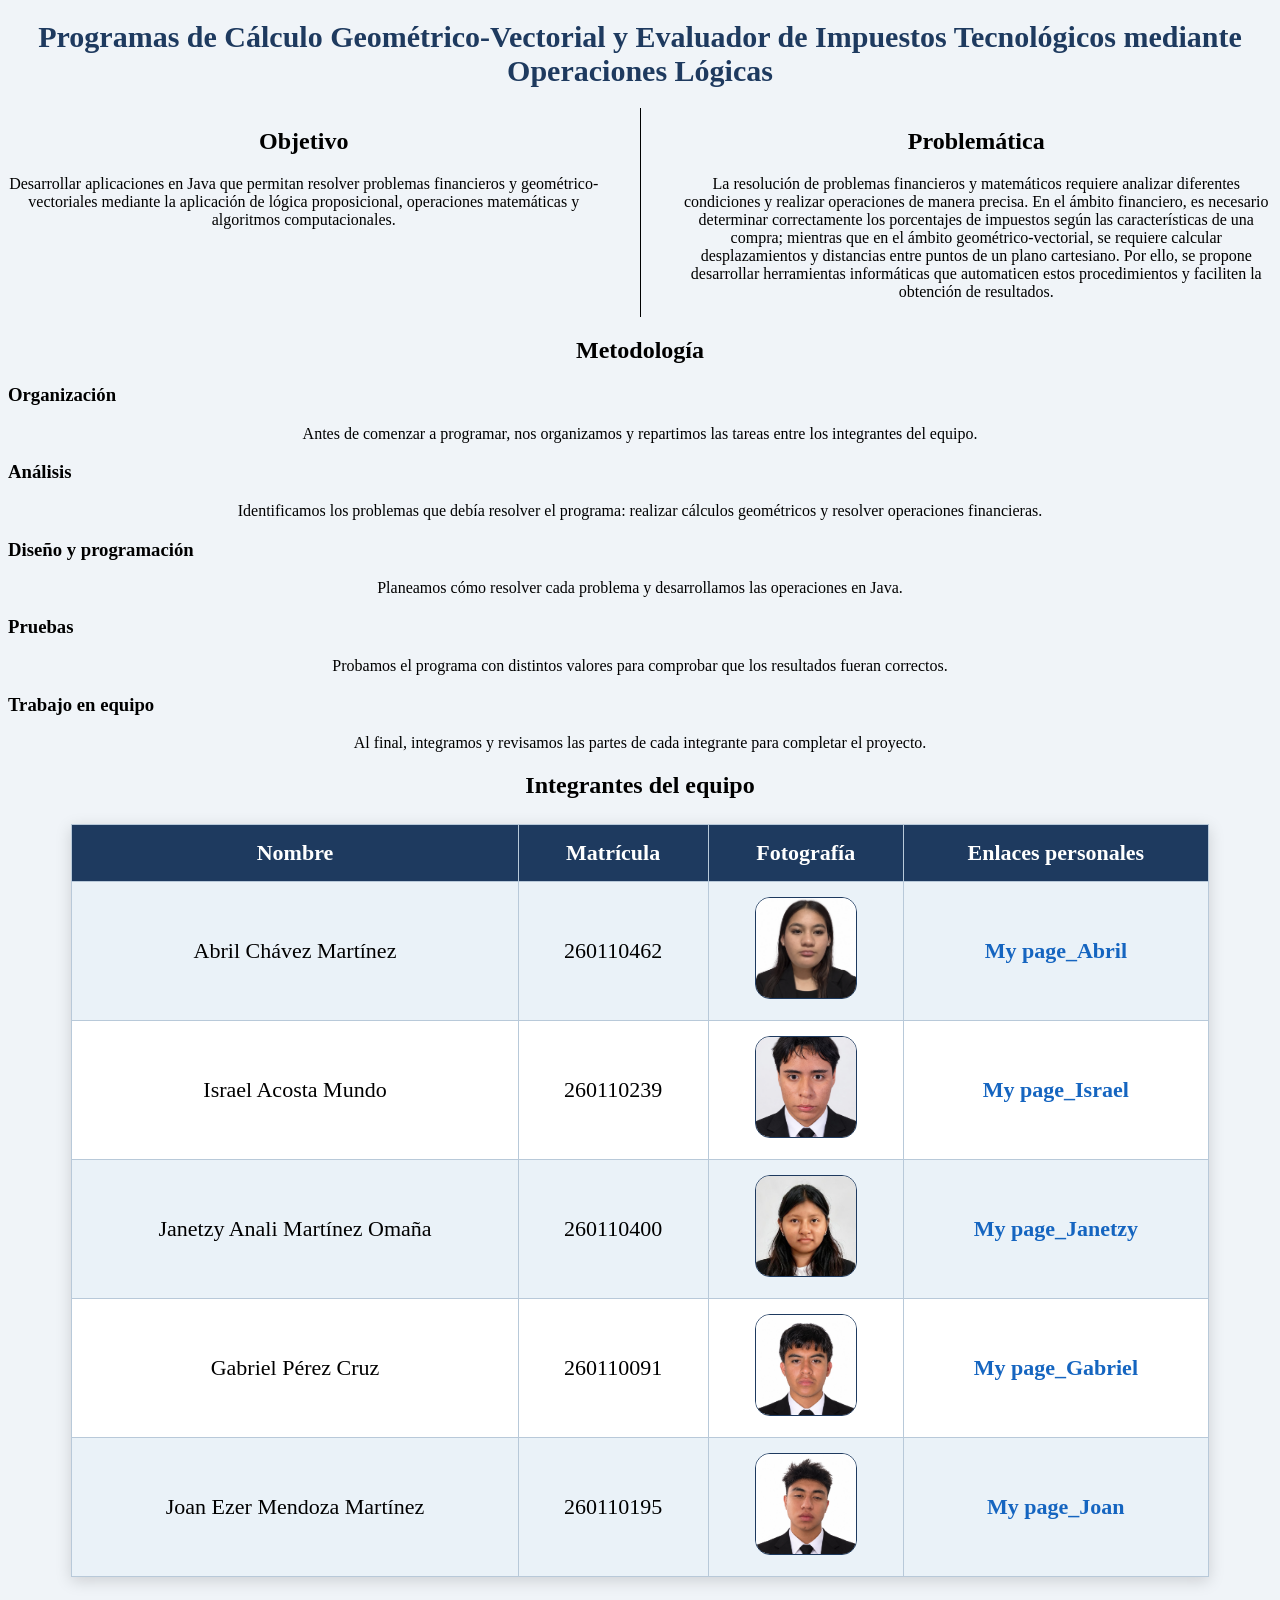
==== commit d2738a90: "Revert "T12:agrege un analisis y conclusion del problema 1y2"" ====
--- a/index.html
+++ b/index.html
@@ -90,186 +90,6 @@
             <td><a href="https://joanezer.github.io/my-page/" target="_blank">My page_Joan</a></td>
         </tr>
     </table>
-    <h2>Análisis de resultados</h2>
-
-    <h3>Problema 1: Evaluador fiscal</h3>
-
-    <p>
-        En este ejercicio se creó un programa que calcula el impuesto de una compra.
-        Para saber qué tasa aplicar, se toman en cuenta dos aspectos: si la persona
-        compradora es estudiante acreditada (P) y si el producto pertenece al
-        catálogo educativo (Q). Al final, el impuesto se suma al precio para obtener
-        el total.
-    </p>
-
-    <p>
-        Para revisar que el programa respondiera correctamente, se probaron las
-        cuatro combinaciones posibles de P y Q. Se utilizó como ejemplo un precio de
-        <strong>$1,000.00</strong>:
-    </p>
-
-    <table border="1">
-        <thead>
-            <tr>
-                <th>P</th>
-                <th>Q</th>
-                <th>Tasa aplicada</th>
-                <th>Impuesto</th>
-                <th>Total a pagar</th>
-            </tr>
-        </thead>
-        <tbody>
-            <tr>
-                <td>Verdadero</td>
-                <td>Verdadero</td>
-                <td>0 %</td>
-                <td>$0.00</td>
-                <td>$1,000.00</td>
-            </tr>
-            <tr>
-                <td>Verdadero</td>
-                <td>Falso</td>
-                <td>8 %</td>
-                <td>$80.00</td>
-                <td>$1,080.00</td>
-            </tr>
-            <tr>
-                <td>Falso</td>
-                <td>Verdadero</td>
-                <td>8 %</td>
-                <td>$80.00</td>
-                <td>$1,080.00</td>
-            </tr>
-            <tr>
-                <td>Falso</td>
-                <td>Falso</td>
-                <td>16 %</td>
-                <td>$160.00</td>
-                <td>$1,160.00</td>
-            </tr>
-        </tbody>
-    </table>
-
-    <p>
-        Al revisar los resultados, se observa que cuando se cumplen las dos
-        condiciones no se cobra impuesto. Si solo se cumple una, se aplica el 8 %;
-        y si no se cumple ninguna, se aplica el 16 %. También es importante probar
-        qué sucede si el precio se deja vacío, se escriben letras o se ingresa un
-        valor negativo. En esos casos, el programa debe indicar que el dato no es
-        válido para evitar un resultado incorrecto.
-    </p>
-
-    <h3>Conclusión del problema 1</h3>
-
-    <p>
-        Este ejercicio permitió comprobar cómo se pueden usar condiciones para
-        resolver un cálculo de manera automática. Las pruebas muestran que el
-        programa aplica la tasa correspondiente en cada caso y calcula el total
-        correctamente. También se comprobó la importancia de revisar los datos
-        ingresados antes de hacer las operaciones.
-    </p>
-
-    <h3>Problema 2: Distancia entre dos puntos</h3>
-
-    <p>
-        En este ejercicio, el programa encuentra la distancia que hay entre dos
-        puntos del plano cartesiano. Primero calcula cuánto cambia la coordenada X
-        y cuánto cambia la coordenada Y. Después utiliza esos resultados en la
-        fórmula de distancia:
-    </p>
-
-    <p>
-        &Delta;x = x<sub>2</sub> - x<sub>1</sub>,
-        &nbsp;&nbsp;
-        &Delta;y = y<sub>2</sub> - y<sub>1</sub>
-    </p>
-
-    <p>
-        d = &radic;((&Delta;x)<sup>2</sup> + (&Delta;y)<sup>2</sup>)
-    </p>
-
-    <p>
-        Por ejemplo, si el punto inicial es P<sub>1</sub> = (0, 0) y el punto final
-        es P<sub>2</sub> = (1, 1), el cambio en X es 1 y el cambio en Y también es 1.
-        Al aplicar la fórmula, la distancia es &radic;2, es decir,
-        aproximadamente <strong>1.4142 unidades</strong>.
-    </p>
-
-    <p>
-        Para revisar el cálculo en otras situaciones, se pueden usar estos casos:
-    </p>
-
-    <table border="1">
-        <thead>
-            <tr>
-                <th>Punto inicial</th>
-                <th>Punto final</th>
-                <th>&Delta;x</th>
-                <th>&Delta;y</th>
-                <th>Distancia</th>
-            </tr>
-        </thead>
-        <tbody>
-            <tr>
-                <td>(0, 0)</td>
-                <td>(1, 1)</td>
-                <td>1</td>
-                <td>1</td>
-                <td>1.4142</td>
-            </tr>
-            <tr>
-                <td>(-2, 3)</td>
-                <td>(4, -5)</td>
-                <td>6</td>
-                <td>-8</td>
-                <td>10</td>
-            </tr>
-            <tr>
-                <td>(2, -1)</td>
-                <td>(2, -1)</td>
-                <td>0</td>
-                <td>0</td>
-                <td>0</td>
-            </tr>
-            <tr>
-                <td>(1, 2)</td>
-                <td>(6, 2)</td>
-                <td>5</td>
-                <td>0</td>
-                <td>5</td>
-            </tr>
-        </tbody>
-    </table>
-
-    <p>
-        Estos ejemplos sirven para comprobar que la fórmula funciona con coordenadas
-        negativas, cuando los dos puntos son iguales y cuando el movimiento ocurre
-        solamente en uno de los ejes. Si alguna coordenada queda vacía o se escribe
-        algo que no sea un número, el programa debe mostrar un aviso en lugar de
-        intentar calcular la distancia.
-    </p>
-
-    <h3>Conclusión del problema 2</h3>
-
-    <p>
-        Con este ejercicio se puso en práctica el cálculo de la distancia entre dos
-        puntos y el uso del teorema de Pitágoras. Los casos de prueba muestran que
-        la fórmula permite obtener el resultado esperado en distintas situaciones.
-        Además, validar las coordenadas ayuda a que el programa no trabaje con datos
-        incompletos o incorrectos.
-    </p>
-
-    <h2>Conclusión general</h2>
-
-    <p>
-        Al trabajar en estos dos problemas, se aplicaron en Java tanto condiciones
-        lógicas como fórmulas matemáticas. En el evaluador fiscal, el resultado
-        depende de las características de la compra; en el cálculo de distancia,
-        depende de las coordenadas de los puntos. Las pruebas ayudan a comprobar
-        que cada programa siga las instrucciones y muestran por qué es importante
-        revisar los datos antes de realizar un cálculo.
-    </p>
-
 
 </body>
 </html>
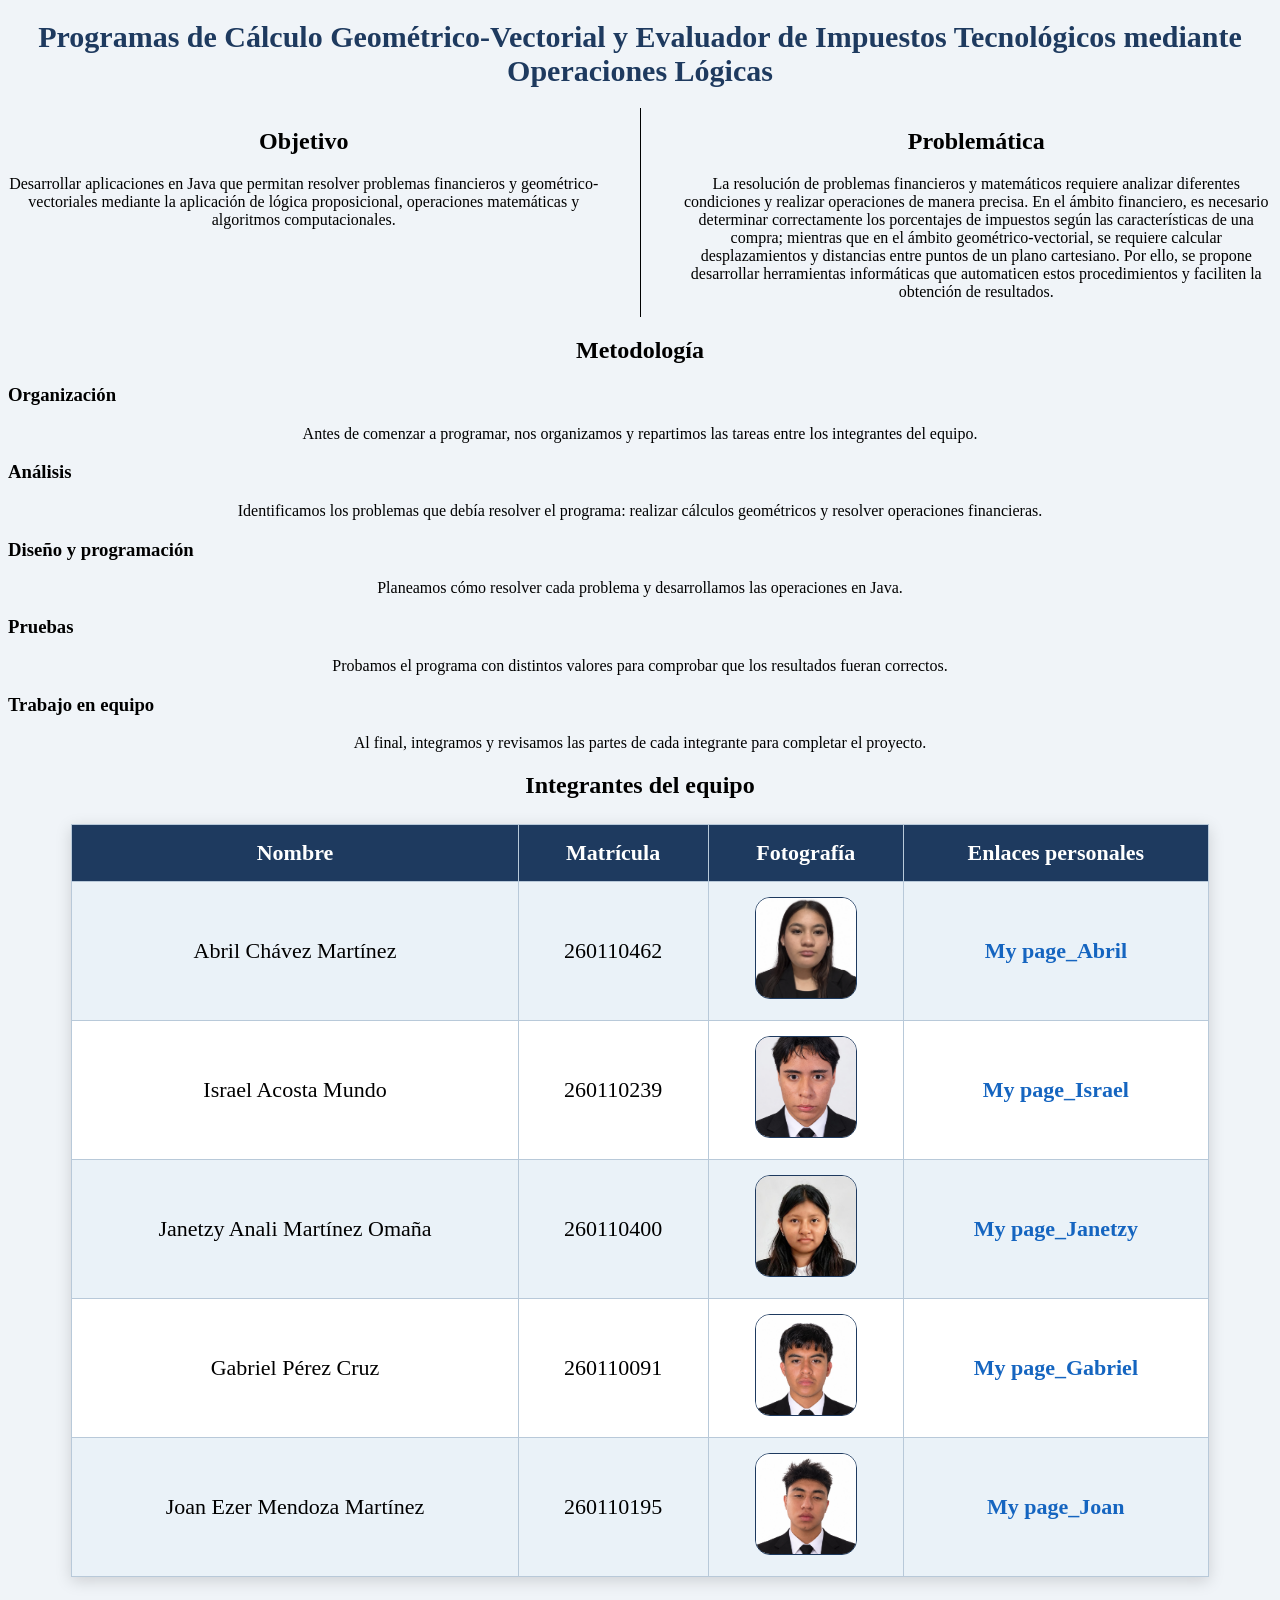
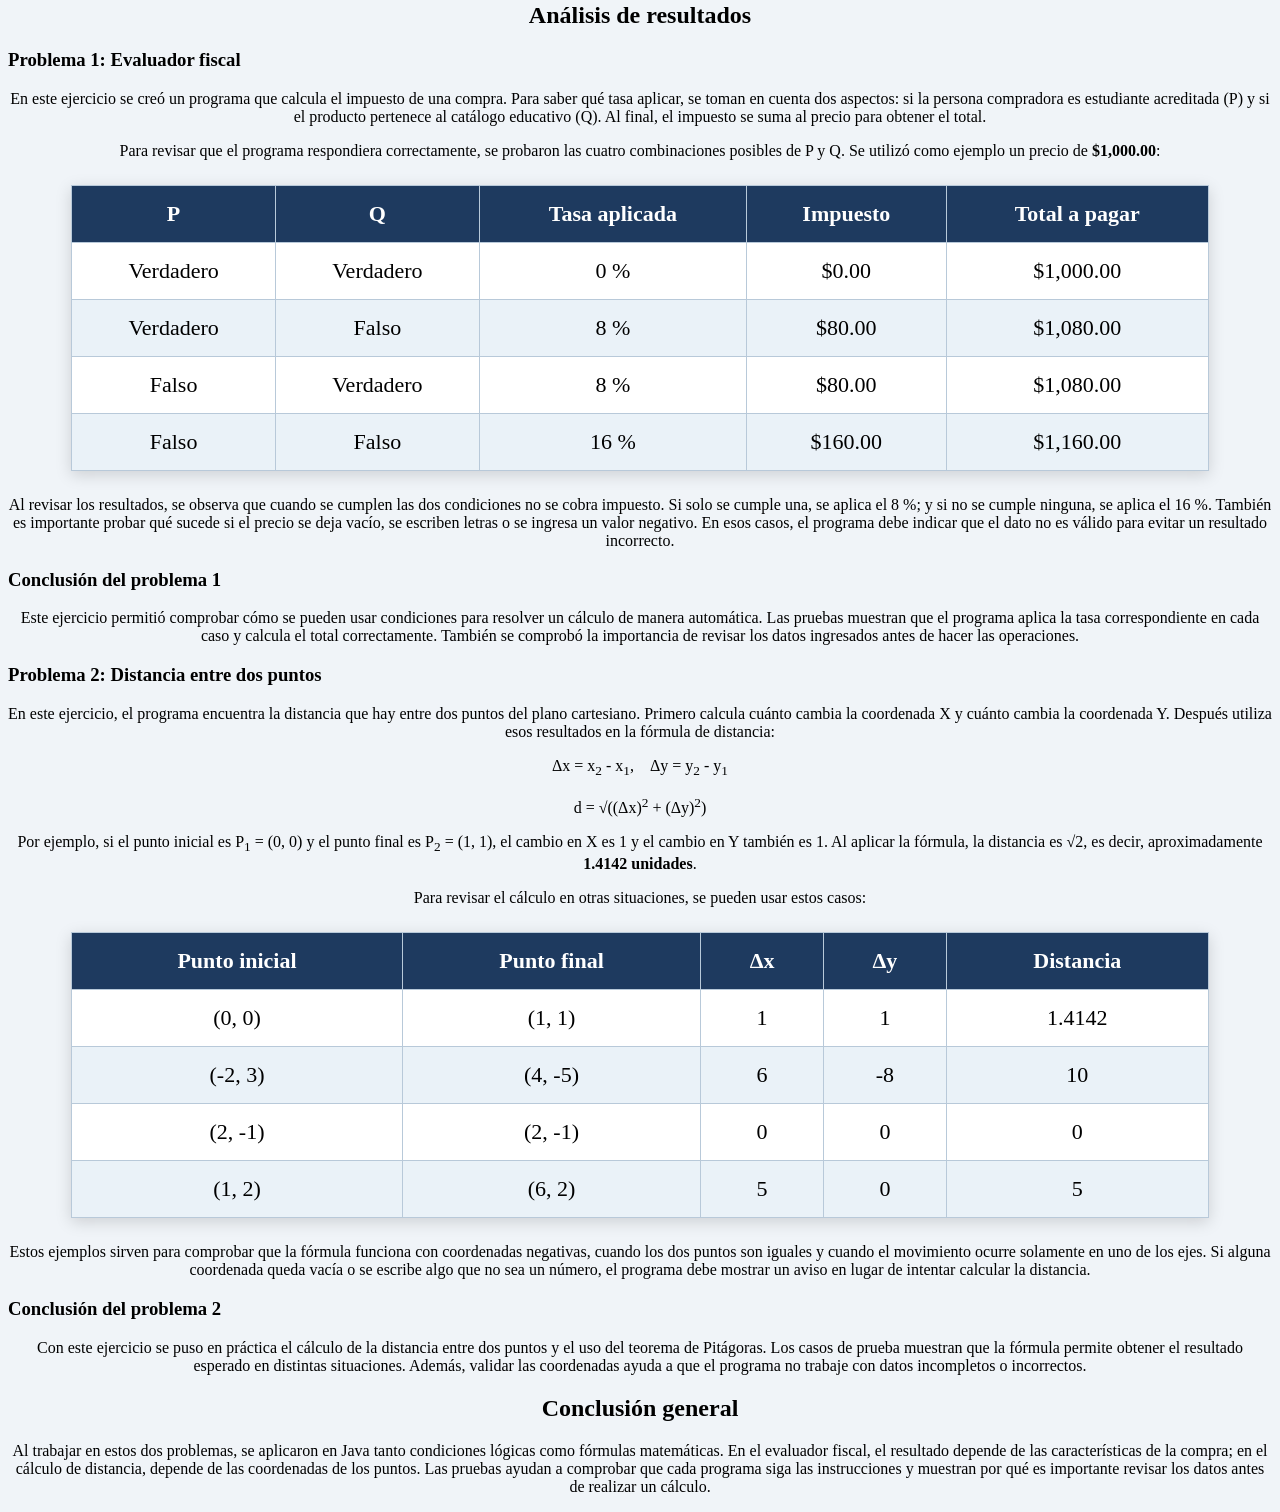
==== commit ef997c9d: "correciones en index" ====
--- a/index.html
+++ b/index.html
@@ -90,6 +90,187 @@
             <td><a href="https://joanezer.github.io/my-page/" target="_blank">My page_Joan</a></td>
         </tr>
     </table>
+    <h2>Análisis de resultados</h2>
+
+    <h3>Problema 1: Evaluador fiscal</h3>
+
+    <p>
+        En este ejercicio se creó un programa que calcula el impuesto de una compra.
+        Para saber qué tasa aplicar, se toman en cuenta dos aspectos: si la persona
+        compradora es estudiante acreditada (P) y si el producto pertenece al
+        catálogo educativo (Q). Al final, el impuesto se suma al precio para obtener
+        el total.
+    </p>
+
+    <p>
+        Para revisar que el programa respondiera correctamente, se probaron las
+        cuatro combinaciones posibles de P y Q. Se utilizó como ejemplo un precio de
+        <strong>$1,000.00</strong>:
+    </p>
+
+    <table border="1">
+        <thead>
+            <tr>
+                <th>P</th>
+                <th>Q</th>
+                <th>Tasa aplicada</th>
+                <th>Impuesto</th>
+                <th>Total a pagar</th>
+            </tr>
+        </thead>
+        <tbody>
+            <tr>
+                <td>Verdadero</td>
+                <td>Verdadero</td>
+                <td>0 %</td>
+                <td>$0.00</td>
+                <td>$1,000.00</td>
+            </tr>
+            <tr>
+                <td>Verdadero</td>
+                <td>Falso</td>
+                <td>8 %</td>
+                <td>$80.00</td>
+                <td>$1,080.00</td>
+            </tr>
+            <tr>
+                <td>Falso</td>
+                <td>Verdadero</td>
+                <td>8 %</td>
+                <td>$80.00</td>
+                <td>$1,080.00</td>
+            </tr>
+            <tr>
+                <td>Falso</td>
+                <td>Falso</td>
+                <td>16 %</td>
+                <td>$160.00</td>
+                <td>$1,160.00</td>
+            </tr>
+        </tbody>
+    </table>
+
+    <p>
+        Al revisar los resultados, se observa que cuando se cumplen las dos
+        condiciones no se cobra impuesto. Si solo se cumple una, se aplica el 8 %;
+        y si no se cumple ninguna, se aplica el 16 %. También es importante probar
+        qué sucede si el precio se deja vacío, se escriben letras o se ingresa un
+        valor negativo. En esos casos, el programa debe indicar que el dato no es
+        válido para evitar un resultado incorrecto.
+    </p>
+
+    <h3>Conclusión del problema 1</h3>
+
+    <p>
+        Este ejercicio permitió comprobar cómo se pueden usar condiciones para
+        resolver un cálculo de manera automática. Las pruebas muestran que el
+        programa aplica la tasa correspondiente en cada caso y calcula el total
+        correctamente. También se comprobó la importancia de revisar los datos
+        ingresados antes de hacer las operaciones.
+    </p>
+
+    <h3>Problema 2: Distancia entre dos puntos</h3>
+
+    <p>
+        En este ejercicio, el programa encuentra la distancia que hay entre dos
+        puntos del plano cartesiano. Primero calcula cuánto cambia la coordenada X
+        y cuánto cambia la coordenada Y. Después utiliza esos resultados en la
+        fórmula de distancia:
+    </p>
+
+    <p>
+        &Delta;x = x<sub>2</sub> - x<sub>1</sub>,
+        &nbsp;&nbsp;
+        &Delta;y = y<sub>2</sub> - y<sub>1</sub>
+    </p>
+
+    <p>
+        d = &radic;((&Delta;x)<sup>2</sup> + (&Delta;y)<sup>2</sup>)
+    </p>
+
+    <p>
+        Por ejemplo, si el punto inicial es P<sub>1</sub> = (0, 0) y el punto final
+        es P<sub>2</sub> = (1, 1), el cambio en X es 1 y el cambio en Y también es 1.
+        Al aplicar la fórmula, la distancia es &radic;2, es decir,
+        aproximadamente <strong>1.4142 unidades</strong>.
+    </p>
+
+    <p>
+        Para revisar el cálculo en otras situaciones, se pueden usar estos casos:
+    </p>
+
+    <table border="1">
+        <thead>
+            <tr>
+                <th>Punto inicial</th>
+                <th>Punto final</th>
+                <th>&Delta;x</th>
+                <th>&Delta;y</th>
+                <th>Distancia</th>
+            </tr>
+        </thead>
+        <tbody>
+            <tr>
+                <td>(0, 0)</td>
+                <td>(1, 1)</td>
+                <td>1</td>
+                <td>1</td>
+                <td>1.4142</td>
+            </tr>
+            <tr>
+                <td>(-2, 3)</td>
+                <td>(4, -5)</td>
+                <td>6</td>
+                <td>-8</td>
+                <td>10</td>
+            </tr>
+            <tr>
+                <td>(2, -1)</td>
+                <td>(2, -1)</td>
+                <td>0</td>
+                <td>0</td>
+                <td>0</td>
+            </tr>
+            <tr>
+                <td>(1, 2)</td>
+                <td>(6, 2)</td>
+                <td>5</td>
+                <td>0</td>
+                <td>5</td>
+            </tr>
+        </tbody>
+    </table>
+
+    <p>
+        Estos ejemplos sirven para comprobar que la fórmula funciona con coordenadas
+        negativas, cuando los dos puntos son iguales y cuando el movimiento ocurre
+        solamente en uno de los ejes. Si alguna coordenada queda vacía o se escribe
+        algo que no sea un número, el programa debe mostrar un aviso en lugar de
+        intentar calcular la distancia.
+    </p>
+
+    <h3>Conclusión del problema 2</h3>
+
+    <p>
+        Con este ejercicio se puso en práctica el cálculo de la distancia entre dos
+        puntos y el uso del teorema de Pitágoras. Los casos de prueba muestran que
+        la fórmula permite obtener el resultado esperado en distintas situaciones.
+        Además, validar las coordenadas ayuda a que el programa no trabaje con datos
+        incompletos o incorrectos.
+    </p>
+
+    <h2>Conclusión general</h2>
+
+    <p>
+        Al trabajar en estos dos problemas, se aplicaron en Java tanto condiciones
+        lógicas como fórmulas matemáticas. En el evaluador fiscal, el resultado
+        depende de las características de la compra; en el cálculo de distancia,
+        depende de las coordenadas de los puntos. Las pruebas ayudan a comprobar
+        que cada programa siga las instrucciones y muestran por qué es importante
+        revisar los datos antes de realizar un cálculo.
+
+    </p>
+
 
 </body>
 </html>
